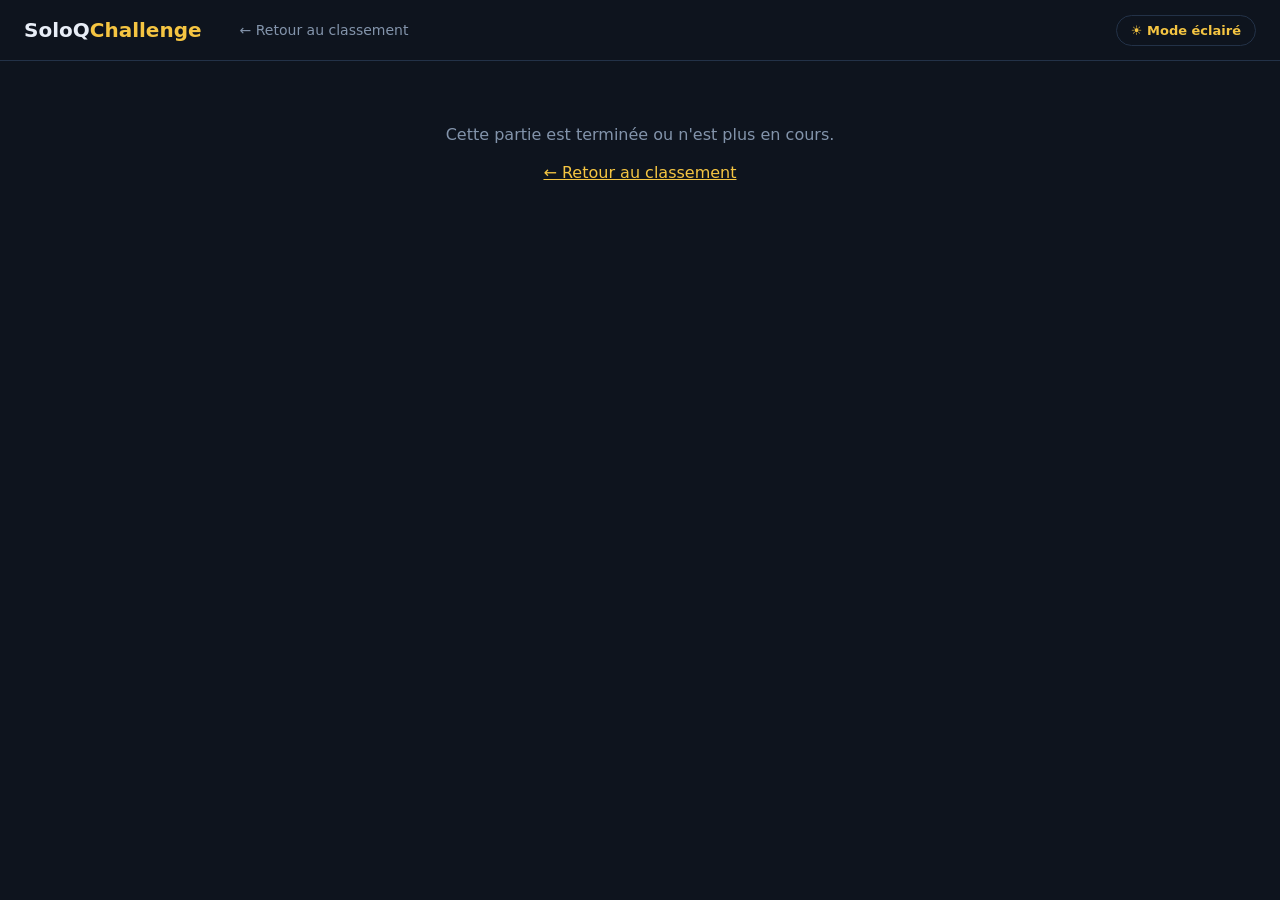
==== game.html @ 5214d496 "Mode éclairé (blanc, bordeaux, doré) avec bouton sur toutes les pages Co-Authored-By: Claude Sonnet " ====
<!DOCTYPE html>
<html lang="fr">
<head>
<meta charset="utf-8">
<meta name="viewport" content="width=device-width, initial-scale=1, viewport-fit=cover">
<title>Partie en cours · SoloQ Challenge</title>
<style>
:root{color-scheme:dark;--bg:#0e141e;--card:#162030;--line:#233248;--txt:#e8eef7;--mut:#8394ab;--blue:#3b82f6;--red:#ef4444;--gold:#f5c542}
*{box-sizing:border-box}
body{margin:0;background:var(--bg);color:var(--txt);font-family:Inter,system-ui,-apple-system,"Segoe UI",sans-serif}
header{display:flex;align-items:center;gap:24px;padding:14px 24px;border-bottom:1px solid var(--line);flex-wrap:wrap}
.logo{font-weight:800;font-size:20px;color:var(--txt);text-decoration:none}.logo b{color:var(--gold)}
.back{color:var(--mut);text-decoration:none;font-size:14px;padding:8px 14px;border-radius:8px}.back:hover{background:var(--card);color:var(--txt)}
.wrap{max-width:1200px;margin:0 auto;padding:24px 16px 48px}
h1{margin:0 0 6px;font-size:26px}
.sub{color:var(--mut);margin:0 0 22px;font-size:14px}
.dot{display:inline-block;width:10px;height:10px;border-radius:50%;background:#22c55e;margin-right:8px;box-shadow:0 0 0 0 rgba(34,197,94,.7);animation:p 1.6s infinite}
@keyframes p{70%{box-shadow:0 0 0 9px rgba(34,197,94,0)}100%{box-shadow:0 0 0 0 rgba(34,197,94,0)}}
.team{border-radius:12px;padding:14px;margin-bottom:16px;border:1px solid var(--line)}
.team.b{background:rgba(59,130,246,.08);border-color:rgba(59,130,246,.35)}
.team.r{background:rgba(239,68,68,.08);border-color:rgba(239,68,68,.35)}
.team h2{margin:0 0 12px;font-size:14px;text-transform:uppercase;letter-spacing:.8px}
.team.b h2{color:#8db8ff}.team.r h2{color:#ff9d9d}
.row{display:grid;grid-template-columns:repeat(5,1fr);gap:10px}
.pc{background:var(--card);border:1px solid var(--line);border-radius:10px;padding:12px 8px;text-align:center;display:flex;flex-direction:column;align-items:center;gap:8px;min-width:0}
.pc.me{border-color:var(--gold);box-shadow:0 0 0 1px var(--gold) inset}
.pic{display:flex;align-items:center;gap:6px}
.champ{width:64px;height:64px;border-radius:10px;background:#0b1220;display:grid;place-items:center;font-size:11px;color:var(--mut);overflow:hidden}
.champ img{width:100%;height:100%;display:block}
.sp{display:flex;flex-direction:column;gap:4px}
.sp div{width:28px;height:28px;border-radius:6px;background:#0b1220;overflow:hidden;display:grid;place-items:center;font-size:8px;color:var(--mut)}
.sp img{width:100%;height:100%;display:block}
.nm{font-weight:700;font-size:13px;max-width:100%;overflow:hidden;text-overflow:ellipsis;white-space:nowrap}
.role{font-size:12px;font-weight:700;color:var(--mut);letter-spacing:.04em;border-bottom:1px solid var(--line);padding-bottom:6px;width:100%}
.tag{font-size:10px;color:var(--gold);font-weight:700;text-transform:uppercase;letter-spacing:.6px}
.rk{display:flex;align-items:center;gap:6px;font-size:12px;color:var(--mut);min-height:26px}
.rk img{width:26px;height:26px;object-fit:contain}
.empty{padding:40px 16px;text-align:center;color:var(--mut)}
.empty a{color:var(--gold)}
@media(max-width:820px){.row{grid-template-columns:repeat(5,minmax(120px,1fr));overflow-x:auto}.team{overflow-x:auto}}
</style>
<link rel="stylesheet" href="theme.css"><script src="theme.js"></script>
</head>
<body>
<header>
  <a class="logo" href="index.html">SoloQ<b>Challenge</b></a>
  <a class="back" href="index.html">← Retour au classement</a>
</header>
<div class="wrap" id="app"><div class="empty">Chargement…</div></div>

<script>
var QUEUES = {420:"Classée Solo/Duo",440:"Classée Flex",400:"Normal Draft",430:"Normal Blind",450:"ARAM",490:"Normal",700:"Clash",1700:"Arena",1900:"URF",0:"Partie personnalisée"};
var TLBL = {IRON:"Fer",BRONZE:"Bronze",SILVER:"Argent",GOLD:"Or",PLATINUM:"Platine",EMERALD:"Émeraude",DIAMOND:"Diamant",MASTER:"Maître",GRANDMASTER:"Grandmaître",CHALLENGER:"Challenger"};
var ROM = ["","I","II","III","IV"];
var CD = "https://raw.communitydragon.org/latest/plugins/rcp-fe-lol-static-assets/global/default/images/";
var DD = {ver:null, champs:{}, spells:{}};
var LIVE = null, timer = null;
var params = new URLSearchParams(location.search);

function esc(s){return String(s).replace(/[&<>"]/g,function(c){return {"&":"&amp;","<":"&lt;",">":"&gt;",'"':"&quot;"}[c]})}

function embUrls(t){t=t.toLowerCase();return [CD+"ranked-mini-crests/"+t+".png",CD+"ranked-mini-crests/"+t+".svg",CD+"ranked-emblem/emblem-"+t+".png","ranks/"+t+".png"];}
function embErr(img){
  var u = JSON.parse(img.dataset.u), i = +img.dataset.i + 1;
  if(i < u.length){img.dataset.i = i; img.src = u[i];} else {img.remove();}
}
function rankHtml(r){
  if(!r) return '<div class="rk">Non classé</div>';
  var hi = r.tier==="MASTER"||r.tier==="GRANDMASTER"||r.tier==="CHALLENGER";
  var u = embUrls(r.tier);
  return '<div class="rk"><img alt="" src="'+u[0]+'" data-i="0" data-u="'+esc(JSON.stringify(u))+'" onerror="embErr(this)">'
    + '<span>'+TLBL[r.tier]+(hi?"":" "+ROM[r.div])+' · '+r.lp+' LP</span></div>';
}
function champHtml(id){
  var c = DD.champs[id];
  if(c && DD.ver) return '<img alt="'+esc(c.name)+'" title="'+esc(c.name)+'" src="https://ddragon.leagueoflegends.com/cdn/'+DD.ver+'/img/champion/'+c.id+'.png">';
  return "?";
}
function spellHtml(id){
  var s = DD.spells[id];
  if(s && DD.ver) return '<img alt="'+esc(s.name)+'" title="'+esc(s.name)+'" src="https://ddragon.leagueoflegends.com/cdn/'+DD.ver+'/img/spell/'+s.id+'.png">';
  return "";
}
var ROLE_LBL = {TOP:"Top",JUNGLE:"Jungle",MIDDLE:"Mid",BOTTOM:"Bot",UTILITY:"Support"};
function cardHtml(p){
  var c = DD.champs[p.champ];
  return '<div class="pc'+(p.friend?' me':'')+'">'
    + (p.role?'<div class="role">'+ROLE_LBL[p.role]+'</div>':'')
    + '<div class="tag"'+(p.friend?'':' style="visibility:hidden"')+'>'+(p.friend?esc(p.friend.split("#")[0]):'.')+'</div>'
    + '<div class="pic"><div class="champ">'+champHtml(p.champ)+'</div>'
    + '<div class="sp"><div>'+spellHtml(p.spells[0])+'</div><div>'+spellHtml(p.spells[1])+'</div></div></div>'
    + '<div class="nm" title="'+esc(p.name)+'">'+esc(p.name.split("#")[0])+'</div>'
    + '<div style="font-size:11px;color:var(--mut)">'+(c?esc(c.name):"")+'</div>'
    + rankHtml(p.rank) + '</div>';
}
function clock(g){
  if(!g.start) return "Chargement de la partie";
  var s = Math.max(0, Math.floor((Date.now() - g.start)/1000));
  return Math.floor(s/60)+":"+("0"+(s%60)).slice(-2);
}
function render(){
  var app = document.getElementById("app");
  var gid = params.get("g");
  if(!gid && LIVE && params.get("p")) gid = LIVE.players[params.get("p")];
  var g = LIVE && LIVE.games && LIVE.games[gid];
  if(!g){
    clearInterval(timer);
    app.innerHTML = '<div class="empty">Cette partie est terminée ou n\'est plus en cours.<br><br><a href="index.html">← Retour au classement</a></div>';
    return;
  }
  var blue = g.players.filter(function(p){return p.team===100}), red = g.players.filter(function(p){return p.team===200});
  var names = g.players.filter(function(p){return p.friend}).map(function(p){return p.friend.split("#")[0]});
  app.innerHTML = '<h1><span class="dot"></span>'+esc(names.join(" & "))+' en partie</h1>'
    + '<p class="sub">'+(QUEUES[g.queue]||"Partie")+' · <span id="clock">'+clock(g)+'</span> · données actualisées toutes les ~5 min (la partie peut être déjà terminée)'+(g.players.some(function(p){return p.role})?' · postes estimés, de gauche à droite : top, jungle, mid, bot, support':'')+'</p>'
    + '<div class="team b"><h2>Équipe bleue</h2><div class="row">'+blue.map(cardHtml).join("")+'</div></div>'
    + '<div class="team r"><h2>Équipe rouge</h2><div class="row">'+red.map(cardHtml).join("")+'</div></div>';
  clearInterval(timer);
  timer = setInterval(function(){var e=document.getElementById("clock");if(e)e.textContent=clock(g)},1000);
}
function loadLive(){
  fetch("data/live.json?t="+Date.now()).then(function(r){if(!r.ok)throw 0;return r.json()}).then(function(d){LIVE=d;render()})
  .catch(function(){LIVE={games:{},players:{}};render()});
}
function loadDD(){
  fetch("https://ddragon.leagueoflegends.com/api/versions.json").then(function(r){return r.json()}).then(function(v){
    DD.ver = v[0];
    return Promise.all([
      fetch("https://ddragon.leagueoflegends.com/cdn/"+DD.ver+"/data/fr_FR/champion.json").then(function(r){return r.json()}),
      fetch("https://ddragon.leagueoflegends.com/cdn/"+DD.ver+"/data/fr_FR/summoner.json").then(function(r){return r.json()})
    ]);
  }).then(function(a){
    Object.keys(a[0].data).forEach(function(k){var c=a[0].data[k];DD.champs[c.key]={id:c.id,name:c.name}});
    Object.keys(a[1].data).forEach(function(k){var s=a[1].data[k];DD.spells[s.key]={id:s.id,name:s.name}});
    render();
  }).catch(function(){});
}
loadLive(); loadDD();
setInterval(loadLive, 60000);
</script>
</body>
</html>
---- theme.css ----
/* Mode éclairé : blanc, bordeaux et doré. Activé par <html data-theme="light"> (bouton ☀ / 🌙 en haut de page). */
html[data-theme="light"]{color-scheme:light;--bg:#faf5ee;--card:#ffffff;--card2:#f6ece0;--line:#e6d6c2;--txt:#2b1218;--mut:#8a6f74;--gold:#b8892b;--bord:#6b1a2d;--win:#2f7d4f;--loss:#b3261e;--blue:#2f6fcf;--red:#b3261e;--up:#2f7d4f}
html[data-theme="light"] body{background:radial-gradient(900px 380px at 50% -80px,#f3e1cb 0,transparent 70%),var(--bg)}
/* bandeau bordeaux */
html[data-theme="light"] header{position:relative;background:linear-gradient(135deg,#4f1223,#7a2037 60%,#5a1426);border-bottom:0;box-shadow:0 3px 14px rgba(74,15,31,.3);margin-bottom:5px}
html[data-theme="light"] header::after{content:"";position:absolute;left:0;right:0;bottom:-5px;height:5px;background:linear-gradient(90deg,#8a6420,#f3d98b,#b8892b,#f3d98b,#8a6420)}
html[data-theme="light"] .logo{color:#fff}html[data-theme="light"] .logo b{color:#f3d98b}
html[data-theme="light"] nav a,html[data-theme="light"] .back{color:#ecd5d9}
html[data-theme="light"] nav a.on,html[data-theme="light"] nav a:hover,html[data-theme="light"] .back:hover{background:rgba(243,217,139,.18);color:#fff}
/* titres et accents */
html[data-theme="light"] .hero h1,html[data-theme="light"] h1{color:var(--bord)}
html[data-theme="light"] th{color:var(--bord);border-bottom:2px solid #d4a63a}
html[data-theme="light"] .pill{background:#fff;border-color:#d4a63a;color:var(--bord)}
html[data-theme="light"] .pill b{color:var(--gold)}
html[data-theme="light"] .note{background:#fbf1d9;border-color:#e3c777;color:#7a5a12}
html[data-theme="light"] .warn{background:#fdeaea;border-color:#e3a3a3;color:#8a1c1c}
html[data-theme="light"] .bar input,html[data-theme="light"] .bar select,html[data-theme="light"] .cmpbar select{background:#fff;border-color:#d9c3a6}
/* tableau / cartes */
html[data-theme="light"] tbody tr:hover{background:#fbf1ea}
html[data-theme="light"] .modal{background:rgba(40,8,16,.6)}
html[data-theme="light"] .dlg{border-color:#d4a63a}
html[data-theme="light"] .x:hover{background:#f3e9df}
html[data-theme="light"] .pl a:hover{color:var(--bord)}
html[data-theme="light"] .dv{background:var(--bord);color:#fff;border-color:#d4a63a}
html[data-theme="light"] .ch,html[data-theme="light"] .ci,html[data-theme="light"] .champ,html[data-theme="light"] .sp div{background:#f3e9df}
html[data-theme="light"] .ch{color:var(--bord)}
html[data-theme="light"] .pl b a.live{color:#1e7a43;background:rgba(34,197,94,.12)}
html[data-theme="light"] .pl b a.live:hover{background:rgba(34,197,94,.24);color:#14532d}
html[data-theme="light"] .mb{background:#f1d9d9}
html[data-theme="light"] .pill.up{color:#1e7a43}html[data-theme="light"] .pill.dn{color:#b3261e}
html[data-theme="light"] .tabs a:hover{border-color:#d4a63a}
html[data-theme="light"] .cmp .hd{background:#faf2e8}
html[data-theme="light"] .pc .grid div{background:#f6ece0}
html[data-theme="light"] .rec{background:radial-gradient(180px 130px at 100% 0,color-mix(in srgb,var(--a) 14%,transparent),transparent),var(--card)}
html[data-theme="light"] .rec.big{background:radial-gradient(260px 160px at 100% 0,color-mix(in srgb,var(--a) 22%,transparent),transparent),var(--card)}
html[data-theme="light"] .cmp .ln .x.w{color:var(--bord)}
/* partie en cours */
html[data-theme="light"] .team.b{background:rgba(47,111,207,.07);border-color:rgba(47,111,207,.3)}
html[data-theme="light"] .team.r{background:rgba(179,38,30,.06);border-color:rgba(179,38,30,.3)}
html[data-theme="light"] .team.b h2{color:#2455a4}html[data-theme="light"] .team.r h2{color:#9b1c14}
/* graphique de LP */
html[data-theme="light"] svg.chart line[stroke="#233248"]{stroke:#e6d6c2}
html[data-theme="light"] svg.chart circle[fill="#0e141e"]{fill:#fff}
html[data-theme="light"] svg.chart text{fill:#8a6f74}
/* bouton de thème */
.themebtn{margin-left:auto;background:rgba(255,255,255,.08);border:1px solid rgba(255,255,255,.22);color:#f3d98b;border-radius:99px;padding:7px 14px;font:600 13px Inter,system-ui,sans-serif;cursor:pointer;white-space:nowrap}
.themebtn:hover{background:rgba(243,217,139,.18)}
html[data-theme="light"] .themebtn{background:rgba(255,255,255,.1);border-color:rgba(243,217,139,.6)}
html:not([data-theme="light"]) .themebtn{color:var(--gold,#f5c542);border-color:var(--line,#233248);background:transparent}
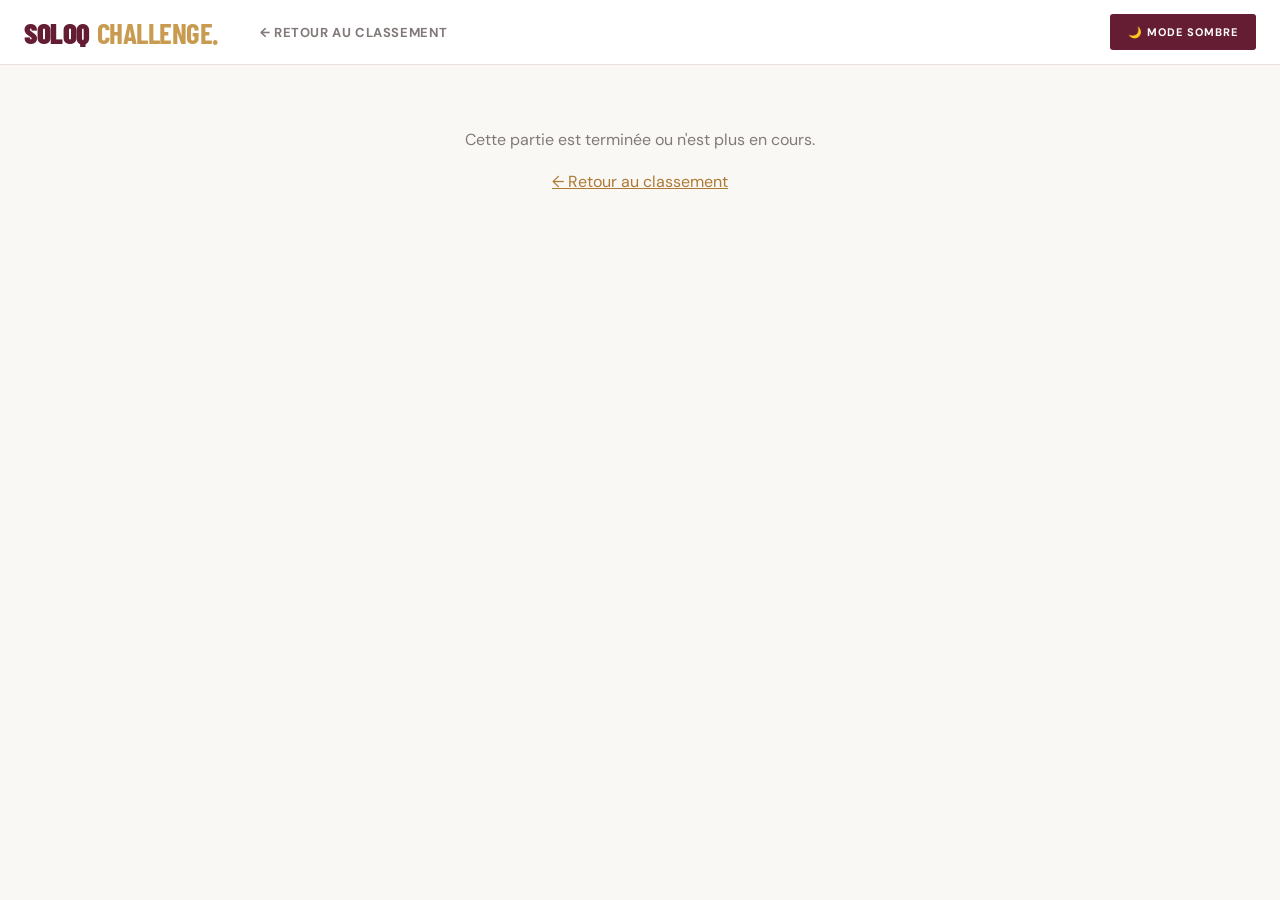
==== commit b76f9d1b: "Refonte du style : crème / bordeaux / doré, titres Barlow Condensed, bandeau One month. One king., p" ====
--- a/game.html
+++ b/game.html
@@ -39,6 +39,7 @@
 .empty a{color:var(--gold)}
 @media(max-width:820px){.row{grid-template-columns:repeat(5,minmax(120px,1fr));overflow-x:auto}.team{overflow-x:auto}}
 </style>
+<link rel="preconnect" href="https://fonts.googleapis.com"><link href="https://fonts.googleapis.com/css2?family=Barlow+Condensed:wght@500;600;700;800;900&family=DM+Sans:wght@400;500;600;700&display=swap" rel="stylesheet">
 <link rel="stylesheet" href="theme.css"><script src="theme.js"></script>
 </head>
 <body>
--- a/theme.css
+++ b/theme.css
@@ -1,49 +1,101 @@
-/* Mode éclairé : blanc, bordeaux et doré. Activé par <html data-theme="light"> (bouton ☀ / 🌙 en haut de page). */
-html[data-theme="light"]{color-scheme:light;--bg:#faf5ee;--card:#ffffff;--card2:#f6ece0;--line:#e6d6c2;--txt:#2b1218;--mut:#8a6f74;--gold:#b8892b;--bord:#6b1a2d;--win:#2f7d4f;--loss:#b3261e;--blue:#2f6fcf;--red:#b3261e;--up:#2f7d4f}
-html[data-theme="light"] body{background:radial-gradient(900px 380px at 50% -80px,#f3e1cb 0,transparent 70%),var(--bg)}
-/* bandeau bordeaux */
-html[data-theme="light"] header{position:relative;background:linear-gradient(135deg,#4f1223,#7a2037 60%,#5a1426);border-bottom:0;box-shadow:0 3px 14px rgba(74,15,31,.3);margin-bottom:5px}
-html[data-theme="light"] header::after{content:"";position:absolute;left:0;right:0;bottom:-5px;height:5px;background:linear-gradient(90deg,#8a6420,#f3d98b,#b8892b,#f3d98b,#8a6420)}
-html[data-theme="light"] .logo{color:#fff}html[data-theme="light"] .logo b{color:#f3d98b}
-html[data-theme="light"] nav a,html[data-theme="light"] .back{color:#ecd5d9}
-html[data-theme="light"] nav a.on,html[data-theme="light"] nav a:hover,html[data-theme="light"] .back:hover{background:rgba(243,217,139,.18);color:#fff}
-/* titres et accents */
-html[data-theme="light"] .hero h1,html[data-theme="light"] h1{color:var(--bord)}
-html[data-theme="light"] th{color:var(--bord);border-bottom:2px solid #d4a63a}
-html[data-theme="light"] .pill{background:#fff;border-color:#d4a63a;color:var(--bord)}
-html[data-theme="light"] .pill b{color:var(--gold)}
-html[data-theme="light"] .note{background:#fbf1d9;border-color:#e3c777;color:#7a5a12}
-html[data-theme="light"] .warn{background:#fdeaea;border-color:#e3a3a3;color:#8a1c1c}
-html[data-theme="light"] .bar input,html[data-theme="light"] .bar select,html[data-theme="light"] .cmpbar select{background:#fff;border-color:#d9c3a6}
-/* tableau / cartes */
-html[data-theme="light"] tbody tr:hover{background:#fbf1ea}
-html[data-theme="light"] .modal{background:rgba(40,8,16,.6)}
-html[data-theme="light"] .dlg{border-color:#d4a63a}
-html[data-theme="light"] .x:hover{background:#f3e9df}
-html[data-theme="light"] .pl a:hover{color:var(--bord)}
-html[data-theme="light"] .dv{background:var(--bord);color:#fff;border-color:#d4a63a}
-html[data-theme="light"] .ch,html[data-theme="light"] .ci,html[data-theme="light"] .champ,html[data-theme="light"] .sp div{background:#f3e9df}
-html[data-theme="light"] .ch{color:var(--bord)}
-html[data-theme="light"] .pl b a.live{color:#1e7a43;background:rgba(34,197,94,.12)}
-html[data-theme="light"] .pl b a.live:hover{background:rgba(34,197,94,.24);color:#14532d}
-html[data-theme="light"] .mb{background:#f1d9d9}
-html[data-theme="light"] .pill.up{color:#1e7a43}html[data-theme="light"] .pill.dn{color:#b3261e}
-html[data-theme="light"] .tabs a:hover{border-color:#d4a63a}
-html[data-theme="light"] .cmp .hd{background:#faf2e8}
-html[data-theme="light"] .pc .grid div{background:#f6ece0}
-html[data-theme="light"] .rec{background:radial-gradient(180px 130px at 100% 0,color-mix(in srgb,var(--a) 14%,transparent),transparent),var(--card)}
-html[data-theme="light"] .rec.big{background:radial-gradient(260px 160px at 100% 0,color-mix(in srgb,var(--a) 22%,transparent),transparent),var(--card)}
-html[data-theme="light"] .cmp .ln .x.w{color:var(--bord)}
-/* partie en cours */
-html[data-theme="light"] .team.b{background:rgba(47,111,207,.07);border-color:rgba(47,111,207,.3)}
-html[data-theme="light"] .team.r{background:rgba(179,38,30,.06);border-color:rgba(179,38,30,.3)}
-html[data-theme="light"] .team.b h2{color:#2455a4}html[data-theme="light"] .team.r h2{color:#9b1c14}
-/* graphique de LP */
-html[data-theme="light"] svg.chart line[stroke="#233248"]{stroke:#e6d6c2}
-html[data-theme="light"] svg.chart circle[fill="#0e141e"]{fill:#fff}
-html[data-theme="light"] svg.chart text{fill:#8a6f74}
-/* bouton de thème */
-.themebtn{margin-left:auto;background:rgba(255,255,255,.08);border:1px solid rgba(255,255,255,.22);color:#f3d98b;border-radius:99px;padding:7px 14px;font:600 13px Inter,system-ui,sans-serif;cursor:pointer;white-space:nowrap}
-.themebtn:hover{background:rgba(243,217,139,.18)}
-html[data-theme="light"] .themebtn{background:rgba(255,255,255,.1);border-color:rgba(243,217,139,.6)}
-html:not([data-theme="light"]) .themebtn{color:var(--gold,#f5c542);border-color:var(--line,#233248);background:transparent}
+/* Habillage du site : crème / bordeaux / doré, titres en Barlow Condensed (style « refonte »).
+   Mode clair par défaut ; <html data-theme="dark"> = version sombre bordeaux. Bouton en haut à droite. */
+:root{color-scheme:light;--bg:#faf8f5;--card:#fff;--card2:#f8f3f3;--line:#eadfdf;--txt:#2b2024;--mut:#827a79;--gold:#ad7934;--gold2:#c99b50;--wine:#641d32;--wb:#641d32;--win:#27846a;--loss:#b44c5b;--up:#27846a;--blue:#2f6fcf;--red:#b44c5b;--hf:'Barlow Condensed','Arial Narrow',Impact,sans-serif}
+html[data-theme="dark"]{color-scheme:dark;--bg:#1a0c13;--card:#27121d;--card2:#321826;--line:#47242f;--txt:#f3e9eb;--mut:#b39ea5;--gold:#e0b66c;--gold2:#e0b66c;--wine:#e7a3b4;--wb:#7d2840;--win:#4ec3a0;--loss:#e0707f;--up:#4ec3a0;--blue:#6aa5ff;--red:#e0707f}
+html{scroll-padding-top:72px}
+body{background:var(--bg);color:var(--txt);font-family:'DM Sans',system-ui,-apple-system,"Segoe UI",sans-serif}
+
+/* ---- en-tête ---- */
+header{position:sticky;top:0;z-index:20;background:var(--card);border-bottom:1px solid var(--line);padding:14px 24px;gap:28px}
+.logo{font-family:var(--hf);font-weight:900;font-size:29px;letter-spacing:-.5px;color:var(--wine);text-transform:uppercase;text-decoration:none;line-height:1}
+.logo b{color:var(--gold2);margin-left:.25em}.logo b::after{content:"."}
+nav a,.back{color:var(--mut);font-size:13px;font-weight:700;text-transform:uppercase;letter-spacing:.6px;border-radius:3px}
+nav a.on{color:var(--wine);background:transparent;box-shadow:inset 0 -2px 0 var(--gold2)}
+nav a:hover,.back:hover{background:var(--card2);color:var(--wine)}
+.themebtn{margin-left:auto;background:var(--wb);border:0;color:#fff;border-radius:3px;padding:11px 18px;font:700 11px 'DM Sans',system-ui,sans-serif;letter-spacing:1px;text-transform:uppercase;cursor:pointer;white-space:nowrap}
+.themebtn:hover{filter:brightness(1.15)}
+
+/* ---- bandeau d'accueil (toutes les pages) ---- */
+.hero{position:relative;overflow:hidden;text-align:left;margin:0;padding:56px max(16px,calc((100% - var(--cw,1208px))/2)) 60px;color:#fff;background:radial-gradient(ellipse at 78% 35%,#85334b 0,transparent 44%),linear-gradient(115deg,#250b18,#57192f)}
+.hero::before{content:"SOLOQ";font-family:var(--hf);font-weight:900;font-size:330px;line-height:1;position:absolute;right:-45px;top:-80px;color:rgba(255,255,255,.03);pointer-events:none}
+.hero>*{position:relative}
+.hero h1{font-family:var(--hf);font-weight:900;text-transform:uppercase;letter-spacing:-1px;line-height:.9;margin:0 0 14px;font-size:clamp(54px,8vw,104px);color:#fff;background:none;-webkit-background-clip:border-box;background-clip:border-box;-webkit-text-fill-color:#fff}
+.hero h1 em{color:#e0b66c;font-style:normal;-webkit-text-fill-color:#e0b66c}
+.hero p{display:block;background:none;border:0;border-radius:0;padding:0;color:#d7bec7;max-width:520px;line-height:1.7;font-size:15px;margin:0}
+.eyebrow{font-size:11px;font-weight:700;letter-spacing:3px;color:#e4b972;text-transform:uppercase;margin-bottom:18px}
+.hero-bottom{display:flex;gap:40px;margin-top:34px;flex-wrap:wrap;align-items:flex-end}
+.hero-stat strong{display:block;font-family:var(--hf);font-size:42px;line-height:1;color:#fff}
+.hero-stat small{font-size:10px;letter-spacing:1.5px;color:#c9aeb8;text-transform:uppercase}
+.hero .pill{background:rgba(255,255,255,.07);border:1px solid rgba(228,185,114,.4);color:#f1dfe4;border-radius:3px;font-size:12px;letter-spacing:.5px;margin-top:0}
+.hero .pill b{color:#e4b972}
+
+/* ---- sections et titres ---- */
+.kicker{color:var(--gold);font-size:11px;letter-spacing:2px;font-weight:800;text-transform:uppercase}
+.section{padding:52px 0 8px}
+.section-top{display:flex;justify-content:space-between;align-items:flex-end;gap:15px;margin-bottom:24px;flex-wrap:wrap}
+.section h2,#app>h2{font-family:var(--hf);font-size:46px;text-transform:uppercase;margin:4px 0 0;line-height:1;letter-spacing:0;color:var(--txt);border:0;padding:0}
+#app>h2{margin-top:52px;margin-bottom:4px;scroll-margin-top:130px}
+#app>h2:before{height:34px;width:5px;background:var(--gold2);border-radius:0}
+.subtitle{font-size:12px;color:var(--mut)}
+.dlg h2{font-family:var(--hf);text-transform:uppercase;font-size:36px;line-height:1}
+.note{background:var(--card2);border:1px solid var(--line);color:var(--mut);border-radius:3px}
+.warn{border-radius:3px}
+
+/* ---- cartes et tableaux ---- */
+.tile,.rec,.pc,.pair,.cmp,.cmpd,.dlg,.team,.pcard{border-radius:4px}
+.tabs{top:68px}
+.tabs a{border-radius:3px;font-weight:700;text-transform:uppercase;font-size:12px;letter-spacing:.8px}
+.tabs a.on{background:var(--wb);color:#fff;border-color:var(--wb)}
+.bar input,.bar select,.cmpbar select{background:var(--card);border:1px solid var(--line);border-radius:3px;color:var(--txt)}
+.bar input:focus{outline:2px solid var(--wb)}
+th{font-size:10px;letter-spacing:1.5px;text-transform:uppercase;color:var(--mut);font-weight:700}
+tbody tr:hover td{background:var(--card2)}
+@media(min-width:1201px){.scroll{background:var(--card);border:1px solid var(--line);box-shadow:0 12px 30px rgba(57,16,32,.06);border-radius:4px;overflow:hidden}
+  .scroll th{background:var(--card2);padding:16px 12px}}
+.rk{font-family:var(--hf);color:var(--gold);font-size:24px}
+tr:nth-child(1) .rk{color:var(--gold2)}
+.ch{background:var(--card2);border-radius:3px}.ch.w{border-color:var(--win);color:var(--win)}.ch.l{border-color:var(--loss);color:var(--loss)}
+.ci,.champ,.sp div{background:var(--card2)}
+.dv{background:var(--wb);color:#fff;border-color:var(--gold2)}
+td.lpm .v{color:var(--win)}
+.v{color:var(--win)}.d{color:var(--loss)}
+.pl a:hover{color:var(--wine)}
+.pl b a.live{color:#1e7a43;background:rgba(34,197,94,.12)}
+html[data-theme="dark"] .pl b a.live{color:#86efac}
+.modal{background:rgba(30,10,22,.7)}.dlg{border:1px solid var(--line)}
+.x:hover{background:var(--card2)}
+svg.chart line[stroke="#233248"]{stroke:var(--line)}
+svg.chart circle[fill="#0e141e"]{fill:var(--card)}
+svg.chart text{fill:var(--mut)}
+.mb{background:var(--card2)}
+.form i{background:var(--loss)}.form i.w{background:var(--win)}
+.pc .grid div,.cmp .hd{background:var(--card2)}
+.cmp .ln .x.w{color:var(--wine)}
+.rec .who{background:var(--card2)}
+.rec,.tile{background:var(--card)}
+.rec::after{opacity:.06}
+.rec .val{text-shadow:none}
+.rec.big{background:var(--card)}
+.tile::after{opacity:.08}
+.pill.up{color:var(--win)}.pill.dn{color:var(--loss)}
+html:not([data-theme="dark"]) .team.b h2{color:#2455a4}html:not([data-theme="dark"]) .team.r h2{color:#9b1c14}
+html:not([data-theme="dark"]) .team.b{background:rgba(47,111,207,.06);border-color:rgba(47,111,207,.3)}
+html:not([data-theme="dark"]) .team.r{background:rgba(180,76,91,.06);border-color:rgba(180,76,91,.3)}
+
+/* ---- podium (page d'accueil) ---- */
+.podium{display:grid;grid-template-columns:1fr 1.12fr 1fr;align-items:end;gap:15px}
+.pcard{position:relative;background:var(--card);border:1px solid var(--line);padding:26px 23px;min-height:205px;box-shadow:0 12px 35px rgba(61,18,32,.05);cursor:pointer;transition:transform .15s;text-align:left;font:inherit;color:inherit}
+.pcard:hover{transform:translateY(-3px)}
+.pcard.first{background:linear-gradient(145deg,#70253c,#3d1425);color:#fff;min-height:250px;border-color:#a27a55}
+.pcard .position{font-family:var(--hf);font-size:62px;line-height:1;color:var(--line);font-weight:900}
+.pcard.first .position{color:#d5a95e}
+.pcard .medal{position:absolute;right:22px;top:25px;font-size:28px}
+.pcard .who{display:flex;align-items:center;gap:12px;margin-top:10px}
+.pcard .pname{font-family:var(--hf);font-size:32px;font-weight:800;text-transform:uppercase;line-height:1}
+.pcard .prank{font-size:11px;letter-spacing:.5px;color:var(--mut);margin-top:4px;text-transform:uppercase}
+.pcard.first .prank{color:#d9bfc7}
+.pcard .plp{font-family:var(--hf);font-size:30px;font-weight:800;margin-top:16px}
+.pcard .plp span{font:700 11px 'DM Sans',sans-serif;color:var(--gold)}
+.pcard.first .plp span{color:#e7bf7d}
+@media(max-width:700px){.podium{grid-template-columns:1fr}.pcard.first{order:-1}.pcard,.pcard.first{min-height:auto}.section h2,#app>h2{font-size:36px}.hero{padding:40px 20px 44px}.hero::before{font-size:200px}.logo{font-size:24px}}
+@media(max-width:900px){.hero-stat strong{font-size:34px}}
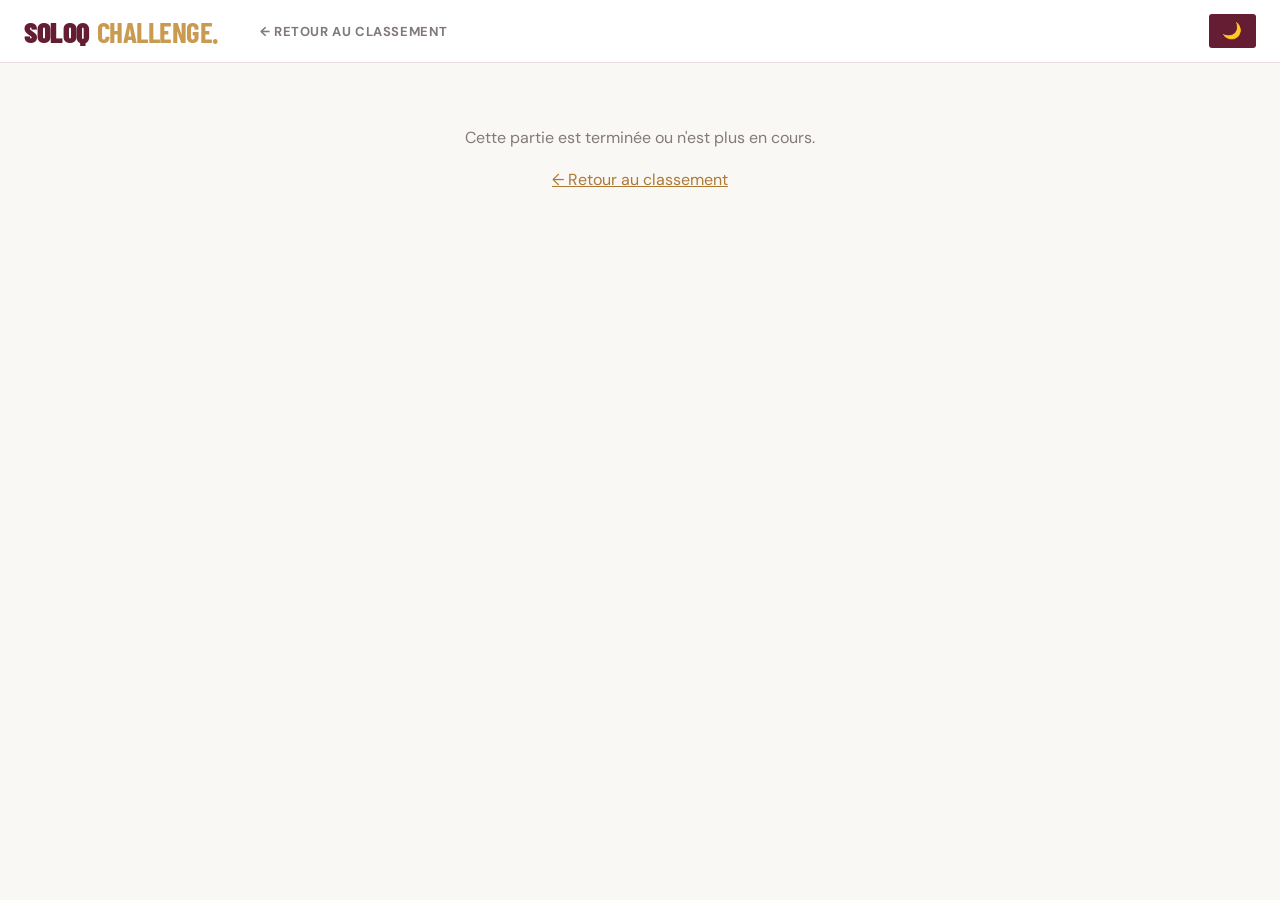
==== commit 77170378: "Bouton de thème : icône seule Co-Authored-By: Claude Sonnet 5.5 <noreply@anthropic.com> Claude-Sessi" ====
--- a/game.html
+++ b/game.html
@@ -4,6 +4,10 @@
 <meta charset="utf-8">
 <meta name="viewport" content="width=device-width, initial-scale=1, viewport-fit=cover">
 <title>Partie en cours · SoloQ Challenge</title>
+<meta name="description" content="Suis en direct la partie classée d'un joueur du SoloQ Challenge.">
+<meta name="theme-color" content="#5c1a33">
+<meta property="og:type" content="website"><meta property="og:title" content="Partie en cours · SoloQ Challenge"><meta property="og:description" content="Suis en direct la partie classée d'un joueur du SoloQ Challenge.">
+<link rel="icon" href="favicon.svg" type="image/svg+xml">
 <style>
 :root{color-scheme:dark;--bg:#0e141e;--card:#162030;--line:#233248;--txt:#e8eef7;--mut:#8394ab;--blue:#3b82f6;--red:#ef4444;--gold:#f5c542}
 *{box-sizing:border-box}
@@ -40,7 +44,7 @@
 @media(max-width:820px){.row{grid-template-columns:repeat(5,minmax(120px,1fr));overflow-x:auto}.team{overflow-x:auto}}
 </style>
 <link rel="preconnect" href="https://fonts.googleapis.com"><link href="https://fonts.googleapis.com/css2?family=Barlow+Condensed:wght@500;600;700;800;900&family=DM+Sans:wght@400;500;600;700&display=swap" rel="stylesheet">
-<link rel="stylesheet" href="theme.css"><script src="theme.js"></script>
+<link rel="stylesheet" href="theme.css?v=1793365394"><script src="theme.js?v=1793365394"></script>
 </head>
 <body>
 <header>
--- a/theme.css
+++ b/theme.css
@@ -12,7 +12,7 @@
 nav a,.back{color:var(--mut);font-size:13px;font-weight:700;text-transform:uppercase;letter-spacing:.6px;border-radius:3px}
 nav a.on{color:var(--wine);background:transparent;box-shadow:inset 0 -2px 0 var(--gold2)}
 nav a:hover,.back:hover{background:var(--card2);color:var(--wine)}
-.themebtn{margin-left:auto;background:var(--wb);border:0;color:#fff;border-radius:3px;padding:11px 18px;font:700 11px 'DM Sans',system-ui,sans-serif;letter-spacing:1px;text-transform:uppercase;cursor:pointer;white-space:nowrap}
+.themebtn{margin-left:auto;background:var(--wb);border:0;color:#fff;border-radius:3px;padding:9px 13px;font:700 16px/1 'DM Sans',system-ui,sans-serif;letter-spacing:1px;text-transform:uppercase;cursor:pointer;white-space:nowrap}
 .themebtn:hover{filter:brightness(1.15)}
 
 /* ---- bandeau d'accueil (toutes les pages) ---- */
@@ -43,17 +43,18 @@
 
 /* ---- cartes et tableaux ---- */
 .tile,.rec,.pc,.pair,.cmp,.cmpd,.dlg,.team,.pcard{border-radius:4px}
-.tabs{top:68px}
+.tabs{top:68px;flex-wrap:wrap}
 .tabs a{border-radius:3px;font-weight:700;text-transform:uppercase;font-size:12px;letter-spacing:.8px}
 .tabs a.on{background:var(--wb);color:#fff;border-color:var(--wb)}
 .bar input,.bar select,.cmpbar select{background:var(--card);border:1px solid var(--line);border-radius:3px;color:var(--txt)}
 .bar input:focus{outline:2px solid var(--wb)}
 th{font-size:10px;letter-spacing:1.5px;text-transform:uppercase;color:var(--mut);font-weight:700}
-tbody tr:hover td{background:var(--card2)}
+tbody tr:hover{background:var(--card2)}
+.scroll tbody tr:hover td{background:transparent}
 @media(min-width:1201px){.scroll{background:var(--card);border:1px solid var(--line);box-shadow:0 12px 30px rgba(57,16,32,.06);border-radius:4px;overflow:hidden}
   .scroll th{background:var(--card2);padding:16px 12px}}
-.rk{font-family:var(--hf);color:var(--gold);font-size:24px}
-tr:nth-child(1) .rk{color:var(--gold2)}
+td.rk{font-family:var(--hf);color:var(--gold);font-size:24px}
+tr:nth-child(1) td.rk{color:var(--gold2)}
 .ch{background:var(--card2);border-radius:3px}.ch.w{border-color:var(--win);color:var(--win)}.ch.l{border-color:var(--loss);color:var(--loss)}
 .ci,.champ,.sp div{background:var(--card2)}
 .dv{background:var(--wb);color:#fff;border-color:var(--gold2)}
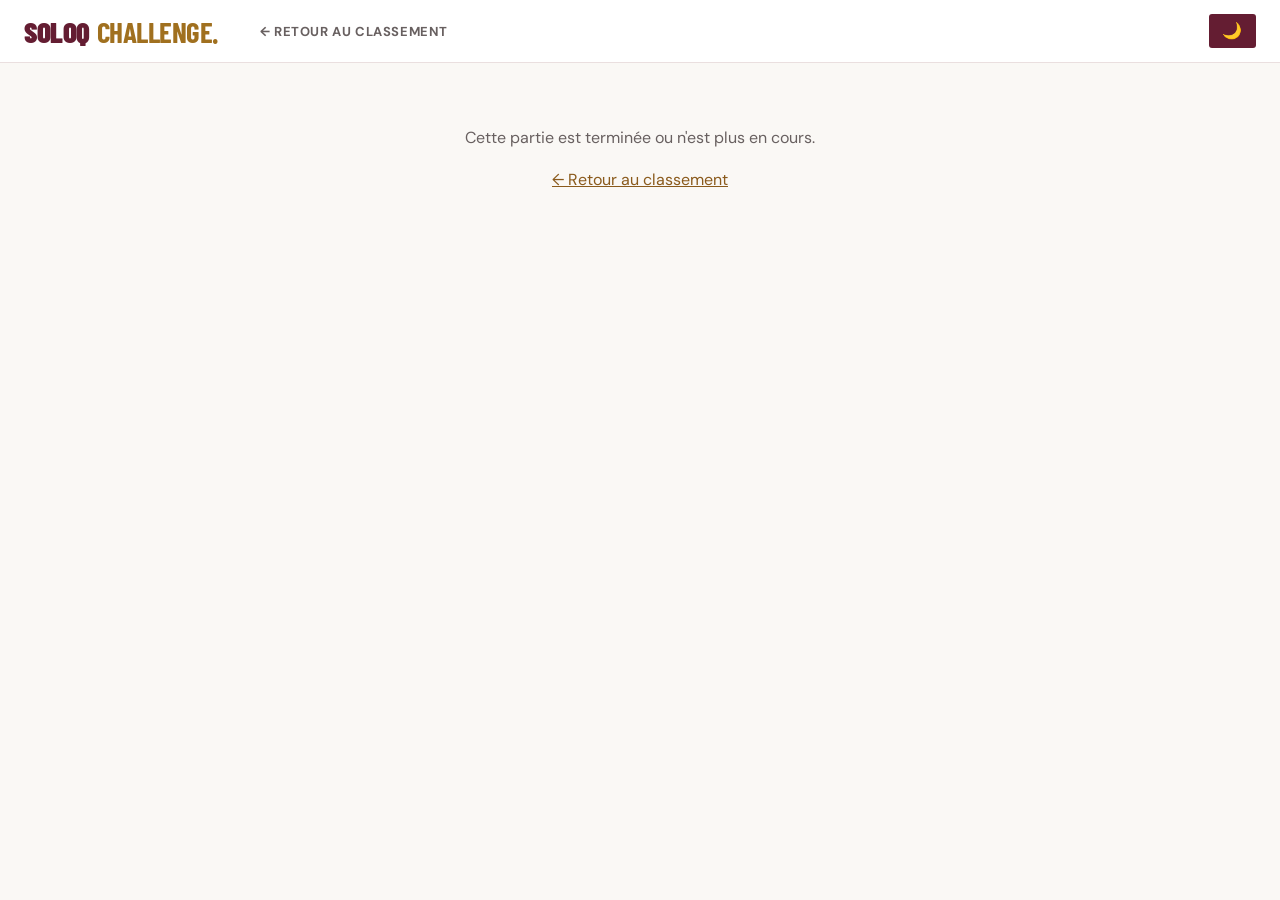
==== commit bd56da30: "Contrastes : textes secondaires, or et vert/rouge plus lisibles en mode clair Co-Authored-By: Claude" ====
--- a/game.html
+++ b/game.html
@@ -44,7 +44,7 @@
 @media(max-width:820px){.row{grid-template-columns:repeat(5,minmax(120px,1fr));overflow-x:auto}.team{overflow-x:auto}}
 </style>
 <link rel="preconnect" href="https://fonts.googleapis.com"><link href="https://fonts.googleapis.com/css2?family=Barlow+Condensed:wght@500;600;700;800;900&family=DM+Sans:wght@400;500;600;700&display=swap" rel="stylesheet">
-<link rel="stylesheet" href="theme.css?v=1793365394"><script src="theme.js?v=1793365394"></script>
+<link rel="stylesheet" href="theme.css?v=1793380056"><script src="theme.js?v=1793365394"></script>
 </head>
 <body>
 <header>
--- a/theme.css
+++ b/theme.css
@@ -1,6 +1,6 @@
 /* Habillage du site : crème / bordeaux / doré, titres en Barlow Condensed (style « refonte »).
    Mode clair par défaut ; <html data-theme="dark"> = version sombre bordeaux. Bouton en haut à droite. */
-:root{color-scheme:light;--bg:#faf8f5;--card:#fff;--card2:#f8f3f3;--line:#eadfdf;--txt:#2b2024;--mut:#827a79;--gold:#ad7934;--gold2:#c99b50;--wine:#641d32;--wb:#641d32;--win:#27846a;--loss:#b44c5b;--up:#27846a;--blue:#2f6fcf;--red:#b44c5b;--hf:'Barlow Condensed','Arial Narrow',Impact,sans-serif}
+:root{color-scheme:light;--bg:#faf8f5;--card:#fff;--card2:#f8f3f3;--line:#eadfdf;--txt:#2b2024;--mut:#686060;--gold:#8a5a1c;--gold2:#a0701f;--wine:#641d32;--wb:#641d32;--win:#1f7259;--loss:#a63f4f;--up:#1f7259;--blue:#2a63b8;--red:#a63f4f;--hf:'Barlow Condensed','Arial Narrow',Impact,sans-serif}
 html[data-theme="dark"]{color-scheme:dark;--bg:#1a0c13;--card:#27121d;--card2:#321826;--line:#47242f;--txt:#f3e9eb;--mut:#b39ea5;--gold:#e0b66c;--gold2:#e0b66c;--wine:#e7a3b4;--wb:#7d2840;--win:#4ec3a0;--loss:#e0707f;--up:#4ec3a0;--blue:#6aa5ff;--red:#e0707f}
 html{scroll-padding-top:72px}
 body{background:var(--bg);color:var(--txt);font-family:'DM Sans',system-ui,-apple-system,"Segoe UI",sans-serif}
@@ -19,7 +19,7 @@
 .hero{position:relative;overflow:hidden;text-align:left;margin:0;padding:56px max(16px,calc((100% - var(--cw,1208px))/2)) 60px;color:#fff;background:radial-gradient(ellipse at 78% 35%,#85334b 0,transparent 44%),linear-gradient(115deg,#250b18,#57192f)}
 .hero::before{content:"SOLOQ";font-family:var(--hf);font-weight:900;font-size:330px;line-height:1;position:absolute;right:-45px;top:-80px;color:rgba(255,255,255,.03);pointer-events:none}
 .hero>*{position:relative}
-.hero h1{font-family:var(--hf);font-weight:900;text-transform:uppercase;letter-spacing:-1px;line-height:.9;margin:0 0 14px;font-size:clamp(54px,8vw,104px);color:#fff;background:none;-webkit-background-clip:border-box;background-clip:border-box;-webkit-text-fill-color:#fff}
+.hero h1{font-family:var(--hf);font-weight:900;text-transform:uppercase;letter-spacing:-1px;line-height:.9;margin:0 0 14px;font-size:clamp(40px,8vw,104px);color:#fff;background:none;-webkit-background-clip:border-box;background-clip:border-box;-webkit-text-fill-color:#fff}
 .hero h1 em{color:#e0b66c;font-style:normal;-webkit-text-fill-color:#e0b66c}
 .hero p{display:block;background:none;border:0;border-radius:0;padding:0;color:#d7bec7;max-width:520px;line-height:1.7;font-size:15px;margin:0}
 .eyebrow{font-size:11px;font-weight:700;letter-spacing:3px;color:#e4b972;text-transform:uppercase;margin-bottom:18px}
@@ -88,15 +88,16 @@
 .pcard{position:relative;background:var(--card);border:1px solid var(--line);padding:26px 23px;min-height:205px;box-shadow:0 12px 35px rgba(61,18,32,.05);cursor:pointer;transition:transform .15s;text-align:left;font:inherit;color:inherit}
 .pcard:hover{transform:translateY(-3px)}
 .pcard.first{background:linear-gradient(145deg,#70253c,#3d1425);color:#fff;min-height:250px;border-color:#a27a55}
-.pcard .position{font-family:var(--hf);font-size:62px;line-height:1;color:var(--line);font-weight:900}
-.pcard.first .position{color:#d5a95e}
+.pcard .position{font-family:var(--hf);font-size:62px;line-height:1;color:var(--mut);opacity:.4;font-weight:900}
+.pcard.first .position{color:#d5a95e;opacity:1}
 .pcard .medal{position:absolute;right:22px;top:25px;font-size:28px}
 .pcard .who{display:flex;align-items:center;gap:12px;margin-top:10px}
 .pcard .pname{font-family:var(--hf);font-size:32px;font-weight:800;text-transform:uppercase;line-height:1}
-.pcard .prank{font-size:11px;letter-spacing:.5px;color:var(--mut);margin-top:4px;text-transform:uppercase}
-.pcard.first .prank{color:#d9bfc7}
+.pcard .prank{font-size:12px;letter-spacing:.5px;color:var(--mut);margin-top:4px;text-transform:uppercase}
+.pcard.first .prank{color:#f0dde3}
 .pcard .plp{font-family:var(--hf);font-size:30px;font-weight:800;margin-top:16px}
 .pcard .plp span{font:700 11px 'DM Sans',sans-serif;color:var(--gold)}
 .pcard.first .plp span{color:#e7bf7d}
 @media(max-width:700px){.podium{grid-template-columns:1fr}.pcard.first{order:-1}.pcard,.pcard.first{min-height:auto}.section h2,#app>h2{font-size:36px}.hero{padding:40px 20px 44px}.hero::before{font-size:200px}.logo{font-size:24px}}
 @media(max-width:900px){.hero-stat strong{font-size:34px}}
+@media(max-width:480px){.hero h1{font-size:clamp(34px,12vw,54px);overflow-wrap:anywhere}}
